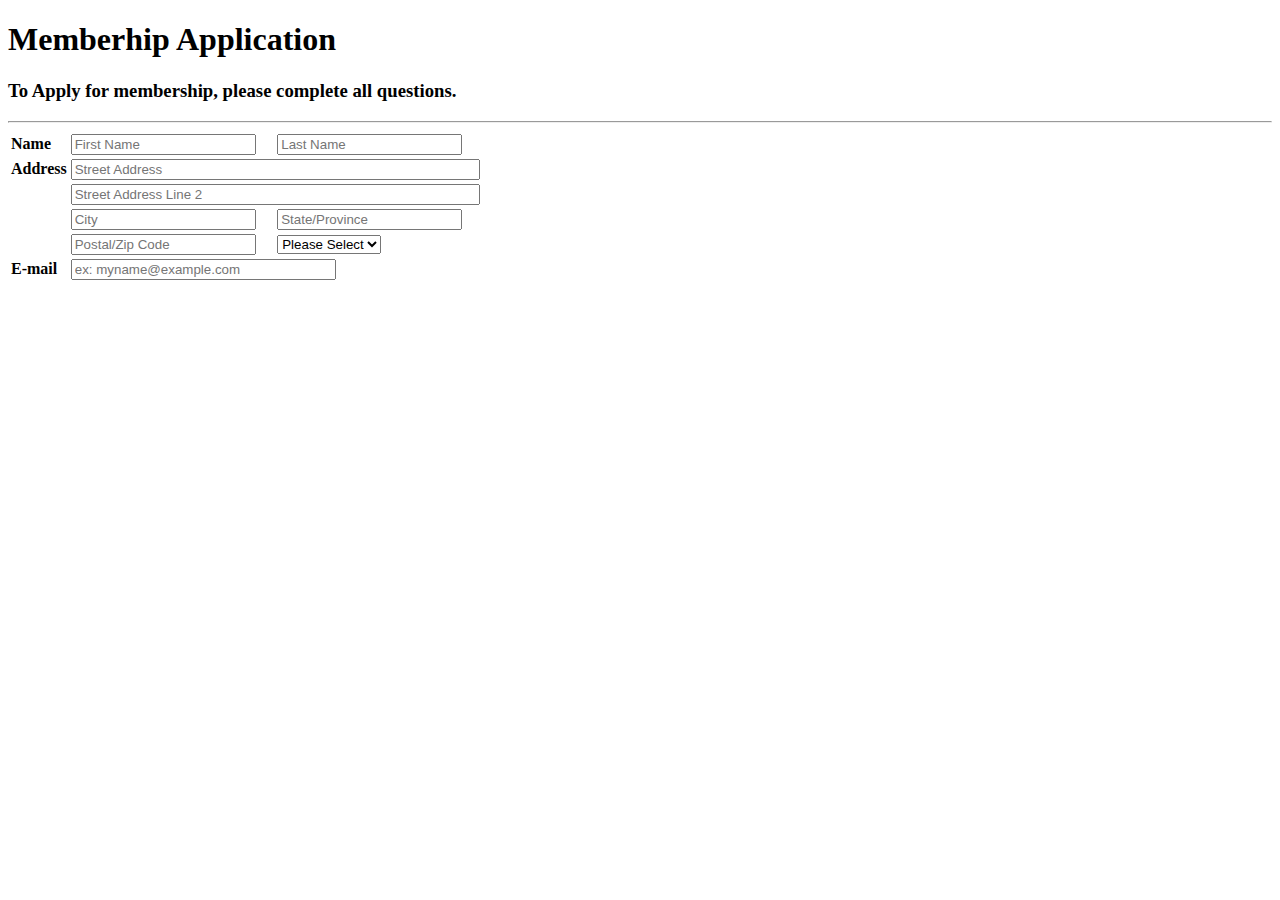
==== forms.html @ f94452f7 "added in forms.html" ====
<!DOCTYPE html>
<html lang="en">

<head>
    <meta charset="UTF-8">
    <meta name="viewport" content="width=device-width, initial-scale=1.0">
    <title>Forms</title>
</head>

<body>
    <!-- headers -->
    <h1>Memberhip Application</h1>
    <h3>To Apply for membership, please complete all questions.</h3>

    <hr>

    <!-- main form -->
    <form action="">
        <table>
            <tr>
                <td>
                    <label for="name"><b>Name</b></label>
                </td>
                <td>
                    <input id="name" type="text" placeholder="First Name">
                </td>
                <td>
                    <input type="text" placeholder="Last Name">
                </td>
            </tr>

            <tr>
                <td>
                    <label for="address"><b>Address</b></label>
                </td>
                <td colspan="2">
                    <input type="text" id="address" size="48" placeholder="Street Address">
                </td>
            </tr>

            <tr>
                <td></td>
                <td colspan="2">
                    <input type="text" id="address" size="48" placeholder="Street Address Line 2">
                </td>
            </tr>

            <tr>
                <td></td>
                <td>
                    <input type="text" placeholder="City">
                </td>
                <td>
                    <input type="text" placeholder="State/Province">
                </td>
            </tr>

            <tr>
                <td></td>
                <td>
                    <input type="number" placeholder="Postal/Zip Code">
                </td>
                <td>
                    <select>
                        <option value="0">Please Select</option>
                        <option value="1">Canada</option>
                        <option value="2">Nigeria</option>
                        <option value="3">United States</option>
                    </select>
                </td>
            </tr>

            <tr>
                <td>
                    <label for="email"><b>E-mail</b></label>
                </td>
                <td colspan="2">
                    <input type="email" id="email" size="30" placeholder="ex: myname@example.com">
                </td>
            </tr>
        </table>
    </form>
</body>

</html>
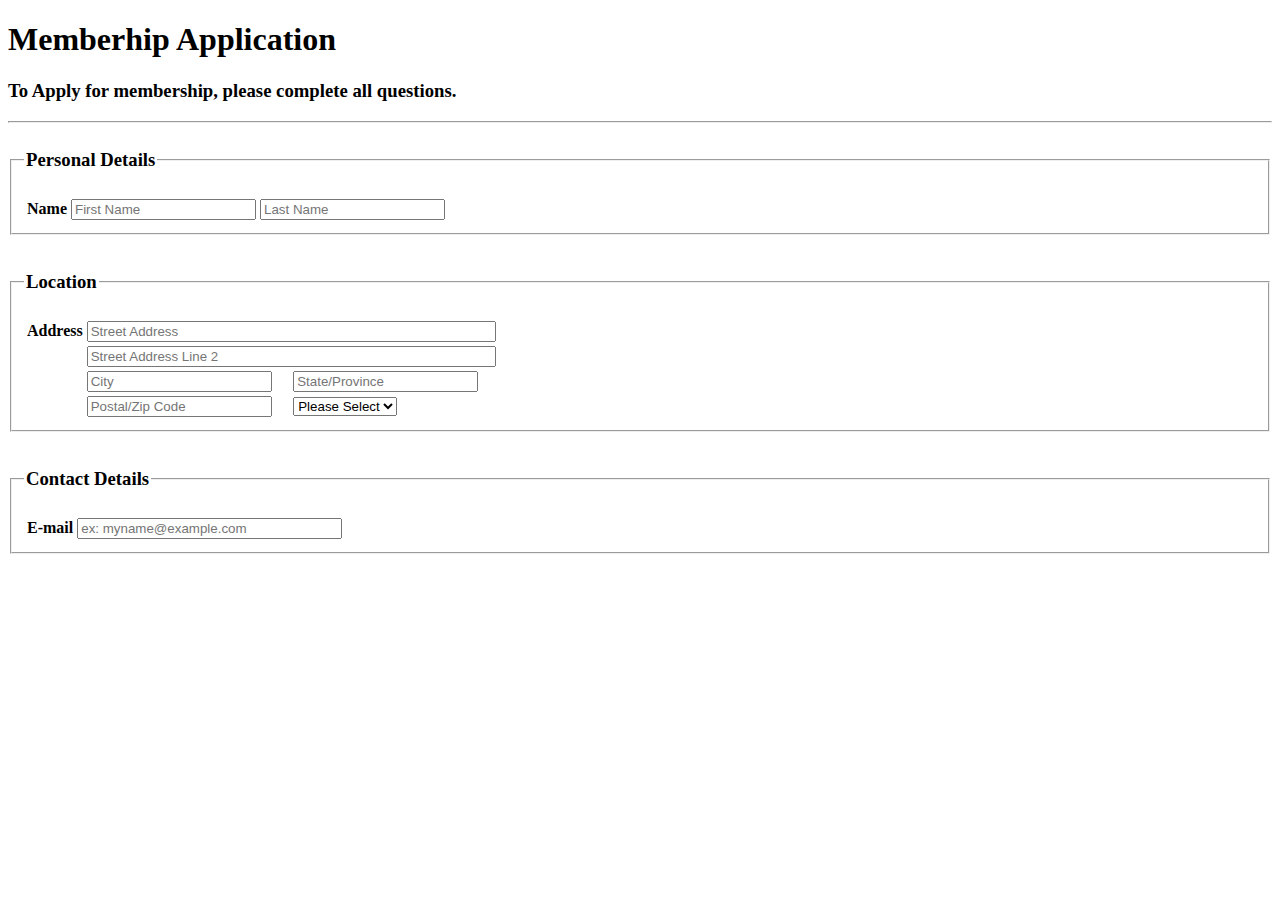
==== commit 1f0504ba: "modified forms.html" ====
--- a/forms.html
+++ b/forms.html
@@ -16,69 +16,92 @@
 
     <!-- main form -->
     <form action="">
-        <table>
-            <tr>
-                <td>
-                    <label for="name"><b>Name</b></label>
-                </td>
-                <td>
-                    <input id="name" type="text" placeholder="First Name">
-                </td>
-                <td>
-                    <input type="text" placeholder="Last Name">
-                </td>
-            </tr>
+        <fieldset>
+            <legend>
+                <h3>Personal Details</h3>
+            </legend>
+            <table>
+                <tr>
+                    <td>
+                        <label for="name"><b>Name</b></label>
+                    </td>
+                    <td>
+                        <input id="name" type="text" placeholder="First Name">
+                    </td>
+                    <td>
+                        <input type="text" placeholder="Last Name">
+                    </td>
+                </tr>
 
-            <tr>
-                <td>
-                    <label for="address"><b>Address</b></label>
-                </td>
-                <td colspan="2">
-                    <input type="text" id="address" size="48" placeholder="Street Address">
-                </td>
-            </tr>
+            </table>
+        </fieldset>
+        <br>
 
-            <tr>
-                <td></td>
-                <td colspan="2">
-                    <input type="text" id="address" size="48" placeholder="Street Address Line 2">
-                </td>
-            </tr>
+        <fieldset>
+            <legend>
+                <h3>Location</h3>
+            </legend>
+            <table>
+                <tr>
+                    <td>
+                        <label for="address"><b>Address</b></label>
+                    </td>
+                    <td colspan="2">
+                        <input type="text" id="address" size="48" placeholder="Street Address">
+                    </td>
+                </tr>
 
-            <tr>
-                <td></td>
-                <td>
-                    <input type="text" placeholder="City">
-                </td>
-                <td>
-                    <input type="text" placeholder="State/Province">
-                </td>
-            </tr>
+                <tr>
+                    <td></td>
+                    <td colspan="2">
+                        <input type="text" id="address" size="48" placeholder="Street Address Line 2">
+                    </td>
+                </tr>
 
-            <tr>
-                <td></td>
-                <td>
-                    <input type="number" placeholder="Postal/Zip Code">
-                </td>
-                <td>
-                    <select>
-                        <option value="0">Please Select</option>
-                        <option value="1">Canada</option>
-                        <option value="2">Nigeria</option>
-                        <option value="3">United States</option>
-                    </select>
-                </td>
-            </tr>
+                <tr>
+                    <td></td>
+                    <td>
+                        <input type="text" placeholder="City">
+                    </td>
+                    <td>
+                        <input type="text" placeholder="State/Province">
+                    </td>
+                </tr>
 
-            <tr>
-                <td>
-                    <label for="email"><b>E-mail</b></label>
-                </td>
-                <td colspan="2">
-                    <input type="email" id="email" size="30" placeholder="ex: myname@example.com">
-                </td>
-            </tr>
-        </table>
+                <tr>
+                    <td></td>
+                    <td>
+                        <input type="number" placeholder="Postal/Zip Code">
+                    </td>
+                    <td>
+                        <select>
+                            <option value="0">Please Select</option>
+                            <option value="1">Canada</option>
+                            <option value="2">Nigeria</option>
+                            <option value="3">United States</option>
+                        </select>
+                    </td>
+                </tr>
+
+            </table>
+        </fieldset>
+        <br>
+
+        <fieldset>
+            <legend>
+                <h3>Contact Details</h3>
+            </legend>
+            <table>
+                <tr>
+                    <td>
+                        <label for="email"><b>E-mail</b></label>
+                    </td>
+                    <td colspan="2">
+                        <input type="email" id="email" size="30" placeholder="ex: myname@example.com">
+                    </td>
+                </tr>
+            </table>
+        </fieldset>
     </form>
 </body>
 
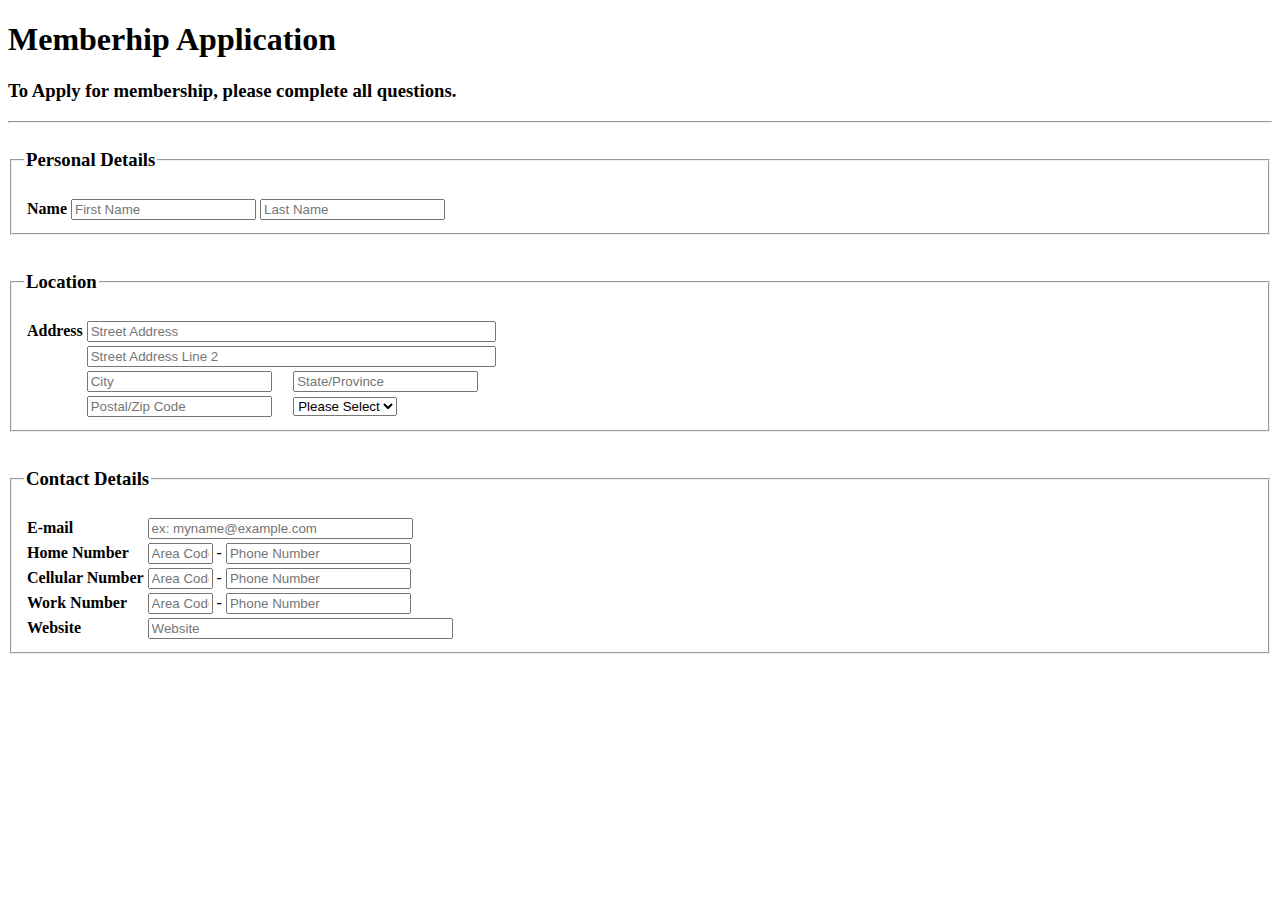
==== commit d11c0671: "added in forms.html" ====
--- a/forms.html
+++ b/forms.html
@@ -100,6 +100,46 @@
                         <input type="email" id="email" size="30" placeholder="ex: myname@example.com">
                     </td>
                 </tr>
+
+                <tr>
+                    <td>
+                        <label for="area-code"><b>Home Number</b></label>
+                    </td>
+                    <td>
+                        <input type="text" name="" id="area-code" placeholder="Area Code" size="5">
+                        - <input type="number" placeholder="Phone Number" size="13">
+                    </td>
+                </tr>
+
+                <tr>
+                    <td>
+                        <label for="areaCode"><b>Cellular Number</b></label>
+                    </td>
+                    <td>
+                        <input type="text" name="" id="areaCode" placeholder="Area Code" size="5">
+                        - <input type="number" placeholder="Phone Number" size="13">
+                    </td>
+                </tr>
+
+                <tr>
+                    <td>
+                        <label for="work"><b>Work Number</b></label>
+                    </td>
+                    <td>
+                        <input type="text" name="" id="work" placeholder="Area Code" size="5">
+                        - <input type="number" placeholder="Phone Number" size="13">
+                    </td>
+                </tr>
+
+                <tr>
+                    <td>
+                        <label for="website"><b>Website</b></label>
+                    </td>
+                    <td>
+                        <input type="text" name="" id="website" placeholder="Website" size="35">
+
+                    </td>
+                </tr>
             </table>
         </fieldset>
     </form>
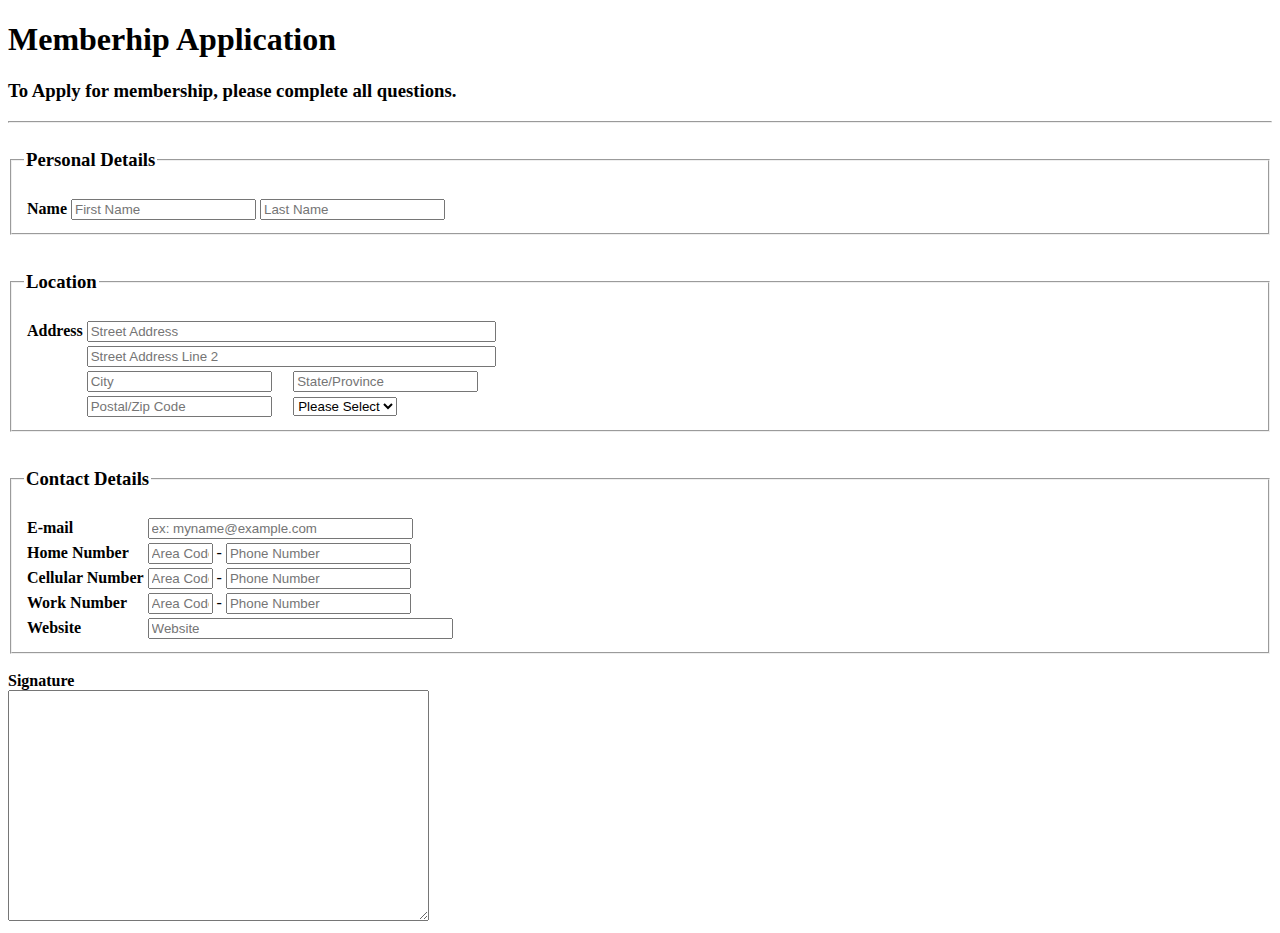
==== commit 31357ebe: "added in forms.html" ====
--- a/forms.html
+++ b/forms.html
@@ -126,7 +126,7 @@
                         <label for="work"><b>Work Number</b></label>
                     </td>
                     <td>
-                        <input type="text" name="" id="work" placeholder="Area Code" size="5">
+                        <input type="text" id="work" placeholder="Area Code" size="5">
                         - <input type="number" placeholder="Phone Number" size="13">
                     </td>
                 </tr>
@@ -136,12 +136,16 @@
                         <label for="website"><b>Website</b></label>
                     </td>
                     <td>
-                        <input type="text" name="" id="website" placeholder="Website" size="35">
-
+                        <input type="text" id="website" placeholder="Website" size="35">
                     </td>
                 </tr>
             </table>
         </fieldset>
+        <br>
+
+        <label for="signature"><b>Signature</b></label>
+        <br>
+        <textarea id="signature" cols="50" rows="15"></textarea>
     </form>
 </body>
 
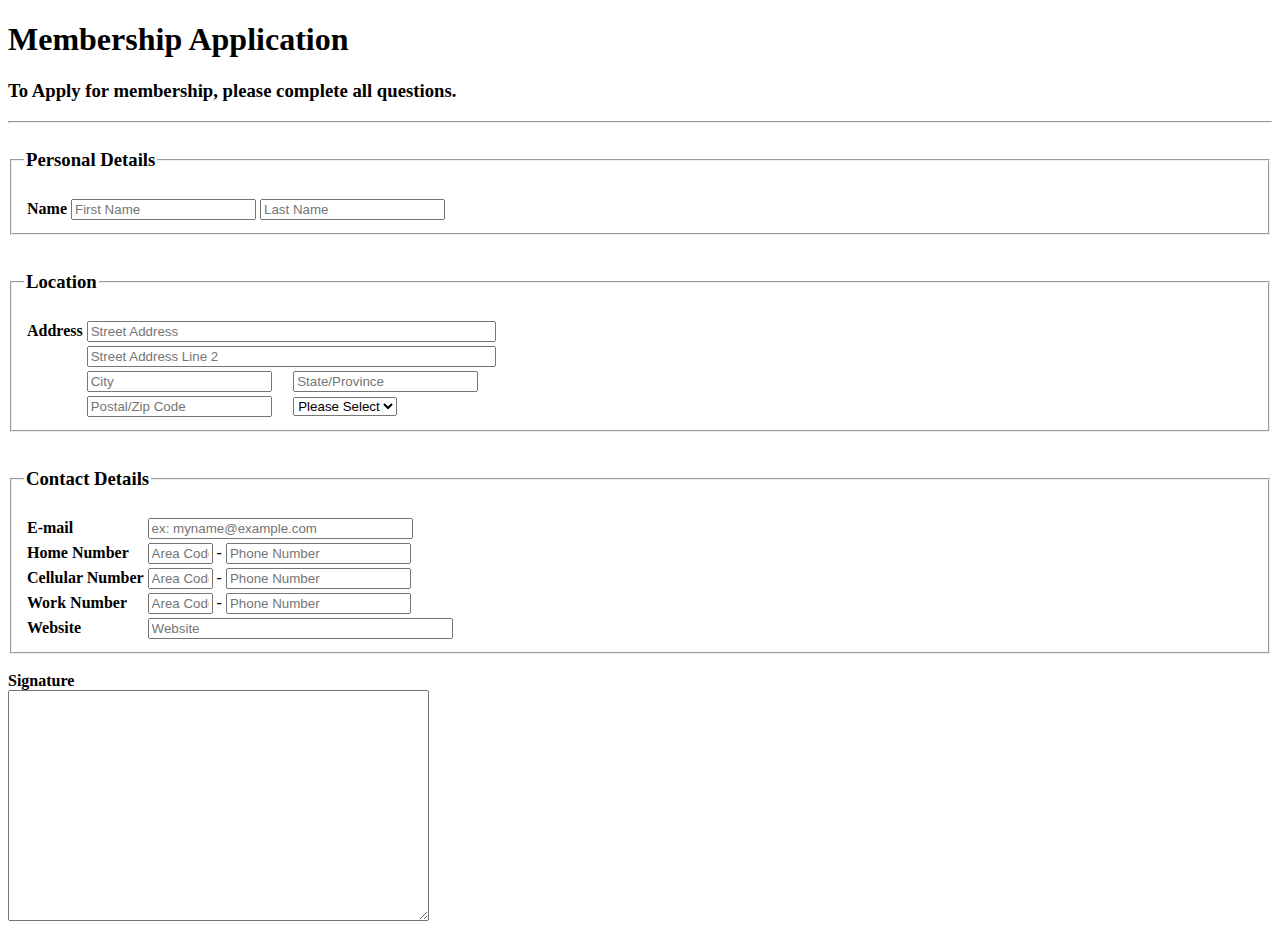
==== commit a929d579: "Added in forms.html" ====
--- a/forms.html
+++ b/forms.html
@@ -9,7 +9,7 @@
 
 <body>
     <!-- headers -->
-    <h1>Memberhip Application</h1>
+    <h1>Membership Application</h1>
     <h3>To Apply for membership, please complete all questions.</h3>
 
     <hr>
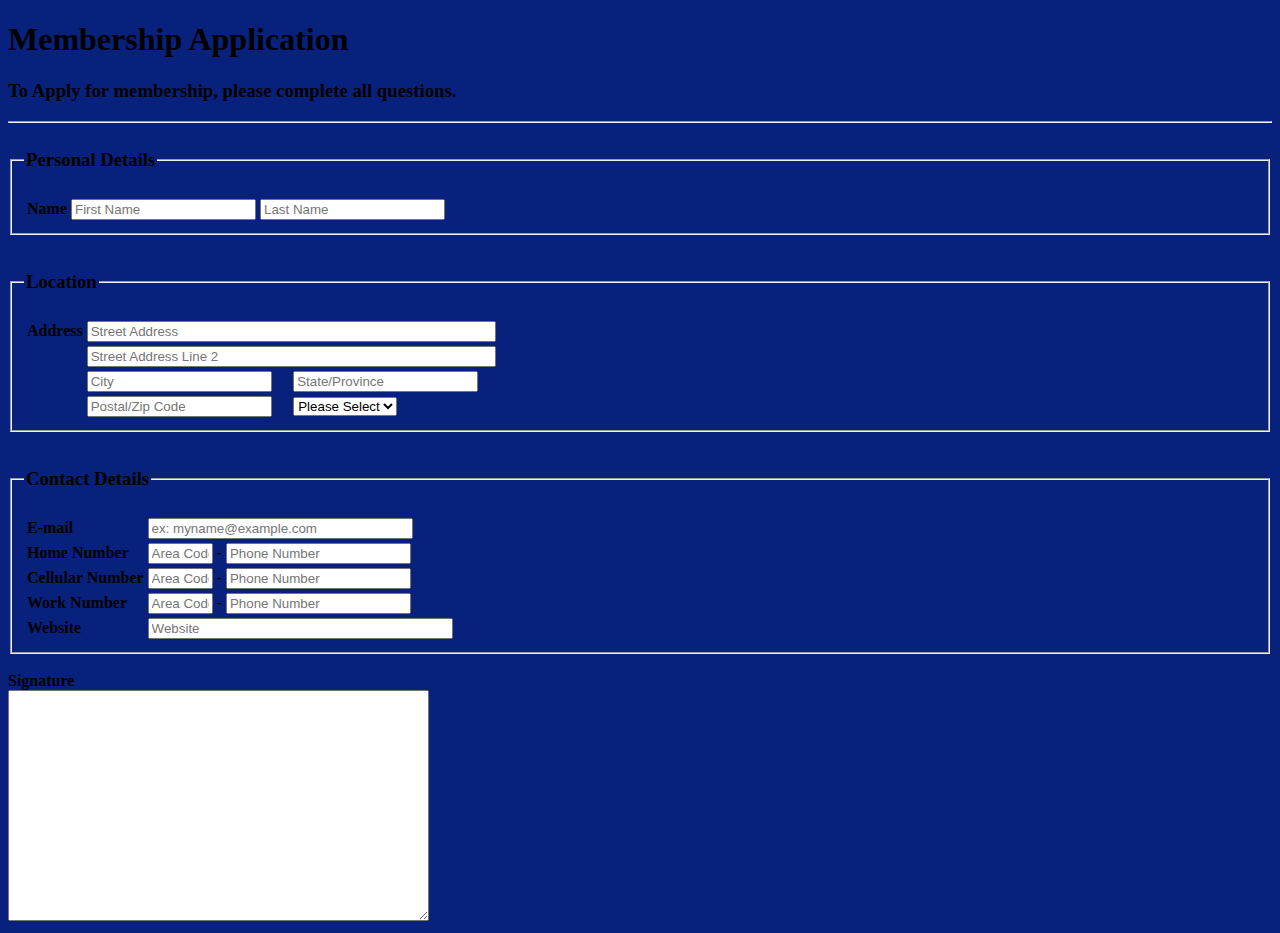
==== commit 370ba560: "added to forms.html and forms.css" ====
--- a/forms.html
+++ b/forms.html
@@ -5,148 +5,151 @@
     <meta charset="UTF-8">
     <meta name="viewport" content="width=device-width, initial-scale=1.0">
     <title>Forms</title>
+    <link rel="stylesheet" href="forms.css">
 </head>
 
 <body>
-    <!-- headers -->
-    <h1>Membership Application</h1>
-    <h3>To Apply for membership, please complete all questions.</h3>
+    <div id="main">
+        <!-- headers -->
+        <h1>Membership Application</h1>
+        <h3>To Apply for membership, please complete all questions.</h3>
 
-    <hr>
+        <hr>
 
-    <!-- main form -->
-    <form action="">
-        <fieldset>
-            <legend>
-                <h3>Personal Details</h3>
-            </legend>
-            <table>
-                <tr>
-                    <td>
-                        <label for="name"><b>Name</b></label>
-                    </td>
-                    <td>
-                        <input id="name" type="text" placeholder="First Name">
-                    </td>
-                    <td>
-                        <input type="text" placeholder="Last Name">
-                    </td>
-                </tr>
+        <!-- main form -->
+        <form action="">
+            <fieldset>
+                <legend>
+                    <h3>Personal Details</h3>
+                </legend>
+                <table>
+                    <tr>
+                        <td>
+                            <label for="name"><b>Name</b></label>
+                        </td>
+                        <td>
+                            <input id="name" type="text" placeholder="First Name">
+                        </td>
+                        <td>
+                            <input type="text" placeholder="Last Name">
+                        </td>
+                    </tr>
 
-            </table>
-        </fieldset>
-        <br>
+                </table>
+            </fieldset>
+            <br>
 
-        <fieldset>
-            <legend>
-                <h3>Location</h3>
-            </legend>
-            <table>
-                <tr>
-                    <td>
-                        <label for="address"><b>Address</b></label>
-                    </td>
-                    <td colspan="2">
-                        <input type="text" id="address" size="48" placeholder="Street Address">
-                    </td>
-                </tr>
+            <fieldset>
+                <legend>
+                    <h3>Location</h3>
+                </legend>
+                <table>
+                    <tr>
+                        <td>
+                            <label for="address"><b>Address</b></label>
+                        </td>
+                        <td colspan="2">
+                            <input type="text" id="address" size="48" placeholder="Street Address">
+                        </td>
+                    </tr>
 
-                <tr>
-                    <td></td>
-                    <td colspan="2">
-                        <input type="text" id="address" size="48" placeholder="Street Address Line 2">
-                    </td>
-                </tr>
+                    <tr>
+                        <td></td>
+                        <td colspan="2">
+                            <input type="text" id="address" size="48" placeholder="Street Address Line 2">
+                        </td>
+                    </tr>
 
-                <tr>
-                    <td></td>
-                    <td>
-                        <input type="text" placeholder="City">
-                    </td>
-                    <td>
-                        <input type="text" placeholder="State/Province">
-                    </td>
-                </tr>
+                    <tr>
+                        <td></td>
+                        <td>
+                            <input type="text" placeholder="City">
+                        </td>
+                        <td>
+                            <input type="text" placeholder="State/Province">
+                        </td>
+                    </tr>
 
-                <tr>
-                    <td></td>
-                    <td>
-                        <input type="number" placeholder="Postal/Zip Code">
-                    </td>
-                    <td>
-                        <select>
-                            <option value="0">Please Select</option>
-                            <option value="1">Canada</option>
-                            <option value="2">Nigeria</option>
-                            <option value="3">United States</option>
-                        </select>
-                    </td>
-                </tr>
+                    <tr>
+                        <td></td>
+                        <td>
+                            <input type="number" placeholder="Postal/Zip Code">
+                        </td>
+                        <td>
+                            <select>
+                                <option value="0">Please Select</option>
+                                <option value="1">Canada</option>
+                                <option value="2">Nigeria</option>
+                                <option value="3">United States</option>
+                            </select>
+                        </td>
+                    </tr>
 
-            </table>
-        </fieldset>
-        <br>
+                </table>
+            </fieldset>
+            <br>
 
-        <fieldset>
-            <legend>
-                <h3>Contact Details</h3>
-            </legend>
-            <table>
-                <tr>
-                    <td>
-                        <label for="email"><b>E-mail</b></label>
-                    </td>
-                    <td colspan="2">
-                        <input type="email" id="email" size="30" placeholder="ex: myname@example.com">
-                    </td>
-                </tr>
+            <fieldset>
+                <legend>
+                    <h3>Contact Details</h3>
+                </legend>
+                <table>
+                    <tr>
+                        <td>
+                            <label for="email"><b>E-mail</b></label>
+                        </td>
+                        <td colspan="2">
+                            <input type="email" id="email" size="30" placeholder="ex: myname@example.com">
+                        </td>
+                    </tr>
 
-                <tr>
-                    <td>
-                        <label for="area-code"><b>Home Number</b></label>
-                    </td>
-                    <td>
-                        <input type="text" name="" id="area-code" placeholder="Area Code" size="5">
-                        - <input type="number" placeholder="Phone Number" size="13">
-                    </td>
-                </tr>
+                    <tr>
+                        <td>
+                            <label for="area-code"><b>Home Number</b></label>
+                        </td>
+                        <td>
+                            <input type="text" name="" id="area-code" placeholder="Area Code" size="5">
+                            - <input type="number" placeholder="Phone Number" size="13">
+                        </td>
+                    </tr>
 
-                <tr>
-                    <td>
-                        <label for="areaCode"><b>Cellular Number</b></label>
-                    </td>
-                    <td>
-                        <input type="text" name="" id="areaCode" placeholder="Area Code" size="5">
-                        - <input type="number" placeholder="Phone Number" size="13">
-                    </td>
-                </tr>
+                    <tr>
+                        <td>
+                            <label for="areaCode"><b>Cellular Number</b></label>
+                        </td>
+                        <td>
+                            <input type="text" name="" id="areaCode" placeholder="Area Code" size="5">
+                            - <input type="number" placeholder="Phone Number" size="13">
+                        </td>
+                    </tr>
 
-                <tr>
-                    <td>
-                        <label for="work"><b>Work Number</b></label>
-                    </td>
-                    <td>
-                        <input type="text" id="work" placeholder="Area Code" size="5">
-                        - <input type="number" placeholder="Phone Number" size="13">
-                    </td>
-                </tr>
+                    <tr>
+                        <td>
+                            <label for="work"><b>Work Number</b></label>
+                        </td>
+                        <td>
+                            <input type="text" id="work" placeholder="Area Code" size="5">
+                            - <input type="number" placeholder="Phone Number" size="13">
+                        </td>
+                    </tr>
 
-                <tr>
-                    <td>
-                        <label for="website"><b>Website</b></label>
-                    </td>
-                    <td>
-                        <input type="text" id="website" placeholder="Website" size="35">
-                    </td>
-                </tr>
-            </table>
-        </fieldset>
-        <br>
+                    <tr>
+                        <td>
+                            <label for="website"><b>Website</b></label>
+                        </td>
+                        <td>
+                            <input type="text" id="website" placeholder="Website" size="35">
+                        </td>
+                    </tr>
+                </table>
+            </fieldset>
+            <br>
 
-        <label for="signature"><b>Signature</b></label>
-        <br>
-        <textarea id="signature" cols="50" rows="15"></textarea>
-    </form>
+            <label for="signature"><b>Signature</b></label>
+            <br>
+            <textarea id="signature" cols="50" rows="15"></textarea>
+        </form>
+    </div>
 </body>
 
 </html>--- a/forms.css
+++ b/forms.css
@@ -0,0 +1,5 @@
+body{
+    background: #08217c url("https://i0.wp.com/ecocitiesemerging.org/wp-content/uploads/2015/06/Aerial-of-Halifax-e1435598946455.jpg?fit=1200%2C806&ssl=1") no-repeat fixed;
+    background-size: cover;
+}
+
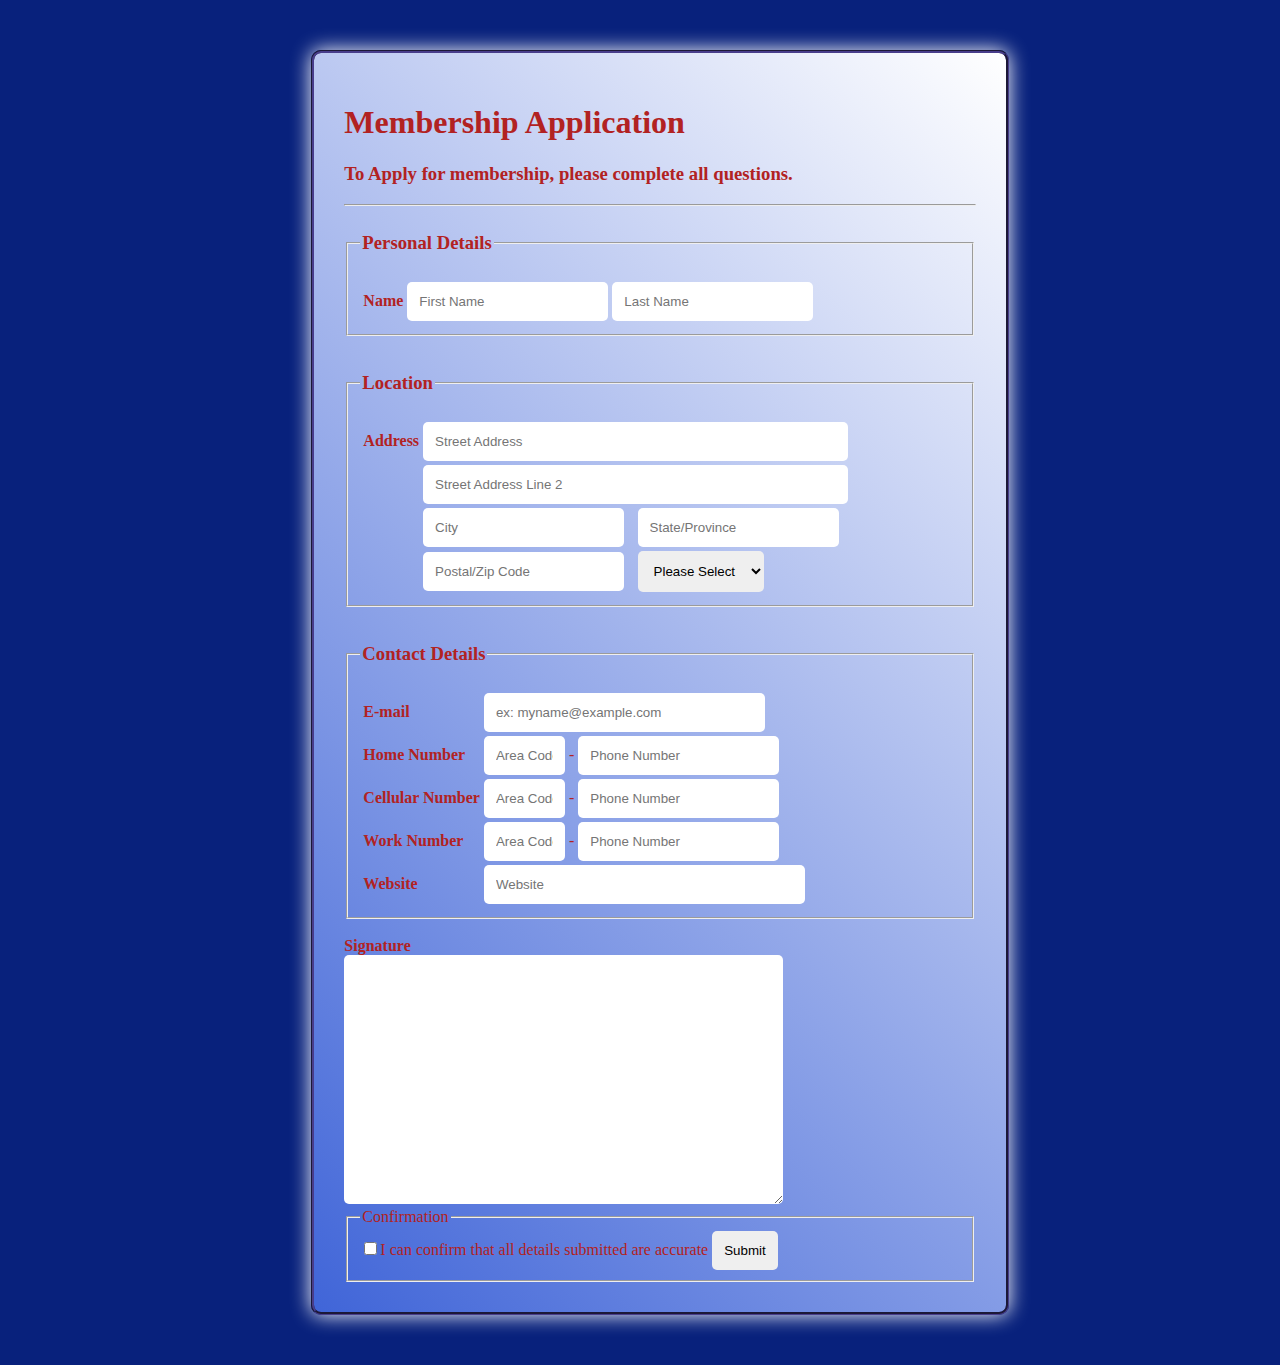
==== commit 4d5b7db0: "added to forms.html" ====
--- a/forms.html
+++ b/forms.html
@@ -148,6 +148,16 @@
             <label for="signature"><b>Signature</b></label>
             <br>
             <textarea id="signature" cols="50" rows="15"></textarea>
+
+            <fieldset>
+                <legend>Confirmation</legend>
+                <div>
+                    <label for="checkbox"><input id="checkbox" type="checkbox">I can confirm that all details submitted
+                        are
+                        accurate</label>
+                    <input id="submit" type="submit" value="Submit">
+                </div>
+            </fieldset>
         </form>
     </div>
 </body>
--- a/forms.css
+++ b/forms.css
@@ -3,3 +3,29 @@
     background-size: cover;
 }
 
+#main{
+    width: 50%;
+    margin-left: 24%;
+    border: 3px darkslateblue double;
+    border-radius: 10px;
+    border-style: groove;
+    box-shadow: 0 0 20px white;
+    margin-top: 50px;
+    margin-bottom: 50px;
+    padding: 30px;
+    background: linear-gradient(45deg, #4065d8, white );
+    color: firebrick;
+    font-family: cursive;
+}
+
+input, select, textarea{
+    border: none;
+    padding: 12px;
+    border-radius:5px;
+    transition: 0.4s;
+}
+
+input:hover, select:hover, textarea:hover{
+    box-shadow: 0 0 10px blue;
+    transition: 0.4s;
+}